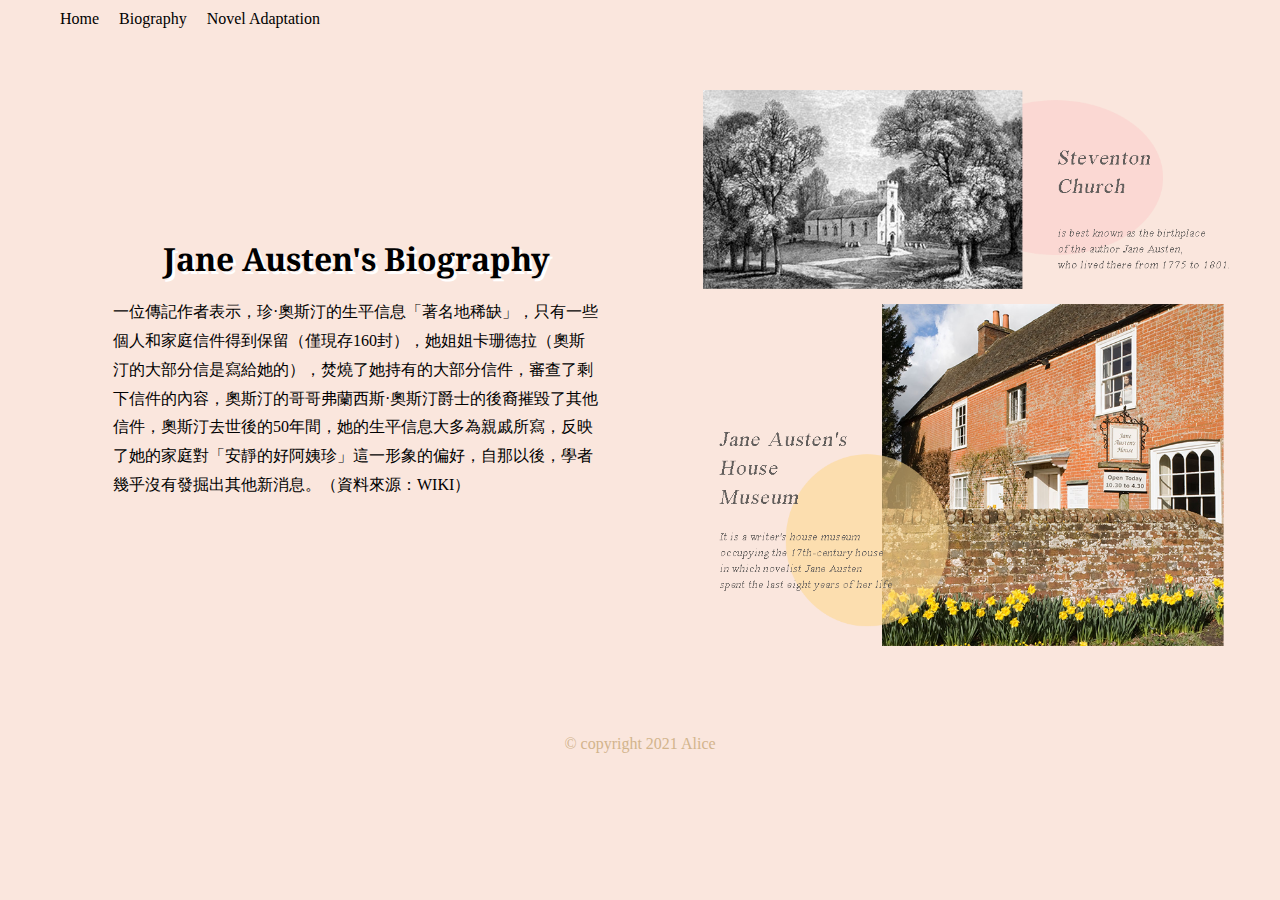
==== biography.html @ 8a64fdbc "Emma page" ====
<!DOCTYPE html>
<html lang="en">

<head>
    <meta charset="UTF-8">
    <meta http-equiv="X-UA-Compatible" content="IE=edge">
    <meta name="viewport" content="width=device-width, initial-scale=1.0">
    <title>Know About Jane Austen</title>
    <link rel="shortcut icon" href="images/favicon.ico" type="images/x-icon">
    <link href="https://fonts.googleapis.com/css2?family=Noto+Serif:ital,wght@1,700&display=swap" rel="stylesheet">
    <link rel="stylesheet" href="css/style.css">
</head>

<body>
    <input type="checkbox" name="" id="menu_control">
    <div class="header">
        <h1 class="logo">
            <a href="#">
                <img src="images/favicon.ico" alt="我的網站">
            </a>
        </h1>

        <label for="menu_control" class="menu_btn">
            <span>選單</span>
        </label>

        <nav>
            <ul class="navlist">
                <li class="navlist-item"><a href="index.html">Home</a></li>
                <li class="navlist-item"><a href="biography.html">Biography</a></li>
                <li class="navlist-item" id="navlist-item"><a href="#">Novel Adaptation</a>
                    <ul class="navlist-item-novel">
                        <a href="emma.html" class="navlist-novel">Emma</a>
                        <a href="#" class="navlist-novel">Pride and Prejudice</a>
                        <a href="#" class="navlist-novel">Sense and Sensibility</a>
                    </ul>
                </li>
            </ul>
        </nav>
    </div>

    <div class="container">
        <div class="guide">
            <h1>Jane Austen's Biography</h1>
            <p>一位傳記作者表示，珍·奧斯汀的生平信息「著名地稀缺」，只有一些個人和家庭信件得到保留（僅現存160封），她姐姐卡珊德拉（奧斯汀的大部分信是寫給她的），焚燒了她持有的大部分信件，審查了剩下信件的內容，奧斯汀的哥哥弗蘭西斯·奧斯汀爵士的後裔摧毀了其他信件，奧斯汀去世後的50年間，她的生平信息大多為親戚所寫，反映了她的家庭對「安靜的好阿姨珍」這一形象的偏好，自那以後，學者幾乎沒有發掘出其他新消息。（資料來源：WIKI）</p>
        </div>
        <div class="bioImg">
            <img src="images/bio.png" alt="Jane Austen">
        </div>
    </div>






    <footer>
        <p>&copy; copyright 2021 Alice</p>
    </footer>

    <script src="https://ajax.googleapis.com/ajax/libs/jquery/3.5.1/jquery.min.js"></script>
    <script>
        $(document).ready(function() {

            $('#navlist-item').click(function() {
                $('.navlist-item-novel').toggle();
            })

        })
    </script>



</body>

</html>
---- css/style.css ----
* {
    margin: 0;
    padding: 0;
    list-style: none;
}

body {
    background-color: #fae6dd;
    position: relative;
    height: 100%;
}

.header {
    background-color: #fae6dd;
}

.header nav {
    width: 100%;
    height: 100vh;
    background-color: #fae6dd;
    position: absolute;
    top: 60px;
    left: -100%;
    font-family: 'Times New Roman', Times, serif;
    transition: .5s;
}

.header nav .navlist {
    background-color: #fae6dd;
}

.header img {
    width: 40px;
    height: 40px;
    padding: 10px;
}

#menu_control:checked~.header nav {
    left: 0;
}

.header .navlist a {
    display: block;
    text-decoration: none;
    padding: 20px 20px;
    color: black;
    border-bottom: 3px double gray;
}

.navlist-item-novel a::before {
    content: '/ ';
}

#menu_control {
    position: absolute;
    z-index: -2;
    display: none;
}

.navlist-item-novel {
    display: none;
}

.header {
    height: 50px;
}

.header .menu_btn {
    width: 60px;
    height: 60px;
    display: block;
    background-color: transparent;
    position: absolute;
    top: 0;
    right: 2px;
}

.header .menu_btn span {
    opacity: 0;
    width: 1px;
    height: 1px;
    display: block;
    overflow: hidden;
}

.header .menu_btn::before {
    content: '';
    position: absolute;
    margin: auto;
    width: 40px;
    height: 3px;
    background-color: gray;
    left: 10px;
    top: 0;
    bottom: 0;
    box-shadow: 0px 15px 0px gray, 0px -15px 0px gray;
}

.container {
    /* 不小心加入下面這行會壞掉！ */
    /* position: absolute; */
    top: 60px;
}

.container img {
    width: 100%;
}

.container {
    display: flex;
    flex-direction: column-reverse;
    align-items: center;
    margin: auto;
    margin: 10px;
}

.emmaContainer {
    top: 60px;
    display: flex;
    flex-direction: column;
    align-items: center;
    margin: auto;
}

.emmaContainer img {
    width: 100%;
}

.emmaContainer {
    width: 100%;
    display: flex;
    flex-direction: column;
    align-items: center;
    margin: auto;
    margin: 10px 0px;
}

.guide {
    text-align: center;
    width: 100%;
}

.emmaGuide {
    text-align: center;
    width: 70%;
}

h1 {
    padding: 10px;
    font-family: 'Noto Serif', serif;
    color: black;
    text-shadow: 3px 3px 0px white;
    line-height: 120%;
    transition: ease-in 0.5s;
}

h3 {
    padding: 5px;
    font-family: 'Noto Serif', serif;
    margin: 4px;
    line-height: 140%;
    transition: ease-in 0.5s;
}

p {
    /* border: 5px black solid; */
    text-align: left;
    padding: 10px 40px;
    font-family: 'Times New Roman', Times, serif;
    line-height: 180%;
}

.emmaGuide p {
    text-align: left;
    padding: 0px 0px;
    font-family: 'Times New Roman', Times, serif;
    line-height: 180%;
}

.img {
    padding: 5px;
    margin: auto;
}

.bioImg {
    padding: 30px 0px;
    margin: auto;
}

.emmaImg {
    padding: 30px 0px;
    margin: auto;
    display: none;
}

.emmaImg2 {
    display: block;
    padding: 30px 0px;
    margin: auto;
}

.cast {
    width: 100%;
    margin: 50px 0px;
    padding: 30px 0px;
    box-sizing: border-box;
    background-image: url(../images/BroughtonCastle.png);
    background-repeat: no-repeat;
    background-size: cover;
    background-position: bottom;
}

.cast .wrap {
    width: 80%;
    margin: auto;
}

.cast .wrap .actor {
    width: 90%;
    display: flex;
    flex-direction: column;
    justify-content: center;
    align-items: center;
    margin: auto;
    padding: 20px 10px;
    margin: 40px 13px;
    background-color: rgba(0, 0, 0, 0.5);
    position: relative;
    border: 4px double #fae6dd;
    box-shadow: 2px 2px 5px black;
    box-sizing: border-box;
    transition: .7s;
}

.cast .wrap .actor:hover {
    transform: scale(1.1);
    box-shadow: 3px 3px 10px #fae6dd;
}

.actor img {
    width: 90%;
    border-radius: 50%;
}

.actor p {
    color: seashell;
    text-align: center;
    padding: 20px 20px;
    font-family: 'Times New Roman', Times, serif;
    line-height: 180%;
    /* border: 3px solid red; */
}

.filmPlace {
    width: 100%;
    height: 600px;
    margin: 40px 0px;
}

.filmPlace .wrap {
    width: 90%;
    height: 100%;
    margin: auto;
    background: url('../images/SudeleyCastle1.jpg');
    background-size: cover;
    background-repeat: no-repeat;
    background-position: center center;
    /* border: 3px solid green; */
}

.filmPlace .wrap .item {
    width: 85%;
    height: 100%;
    margin: auto;
    /* border: 3px solid red; */
    position: relative;
}

.filmPlace .wrap .item .text {
    height: 70%;
    /* border: 3px solid yellow; */
    position: absolute;
    bottom: 30px;
    background-color: rgba(0, 0, 0, 0.5);
    border-radius: 50%;
    padding: 20px 0px;
}

.filmPlace .wrap .item .text h3,
.filmPlace .wrap .item .text h2,
.filmPlace .wrap .item .text p {
    text-align: center;
    color: seashell;
    font-family: 'Times New Roman', Times, serif;
}

.filmPlace .wrap .item .text h3 {
    margin-top: 20px;
    margin-bottom: -20px;
}

.filmPlace .wrap .item .text h2 {
    line-height: 180%;
    margin: 10px;
}

.filmPlace-2 {
    width: 100%;
    height: 600px;
    margin: 40px 0px;
}

.filmPlace-2 .wrap {
    width: 90%;
    height: 100%;
    margin: auto;
    background: url('../images/StanwayHouse.jpg');
    background-size: cover;
    background-repeat: no-repeat;
    background-position: center center;
    /* border: 3px solid green; */
}

.filmPlace-2 .wrap .item {
    width: 85%;
    height: 100%;
    margin: auto;
    /* border: 3px solid red; */
    position: relative;
}

.filmPlace-2 .wrap .item .text {
    height: 70%;
    /* border: 3px solid yellow; */
    position: absolute;
    bottom: 30px;
    background-color: rgba(0, 0, 0, 0.5);
    border-radius: 50%;
    padding: 20px 0px;
}

.filmPlace-2 .wrap .item .text h3,
.filmPlace-2 .wrap .item .text h2,
.filmPlace-2 .wrap .item .text p {
    text-align: center;
    color: seashell;
    font-family: 'Times New Roman', Times, serif;
}

.filmPlace-2 .wrap .item .text h3 {
    margin-top: 20px;
    margin-bottom: -20px;
}

.filmPlace-2 .wrap .item .text h2 {
    line-height: 180%;
    margin: 10px;
}

footer {
    font-family: 'Times New Roman', Times, serif;
    padding: 30px 0px;
    color: tan;
}

footer p {
    text-align: center;
}


/* 平板與電腦的尺寸 */

@media screen and (min-width: 768px) {
    .logo {
        display: none;
    }
    .header .menu_btn {
        display: none;
    }
    .header {
        display: flex;
    }
    .header nav {
        position: relative;
        display: flex;
        width: auto;
        height: auto;
        top: 0;
        left: 50px;
    }
    .header .navlist a {
        padding: 10px 10px;
    }
    .header nav .navlist {
        display: flex;
    }
    .header .navlist a {
        border-bottom: none;
        background-color: transparent;
    }
    .navlist-item-novel {
        display: none;
    }
    .navlist-item:hover .navlist-item-novel {
        display: block;
        background-color: rgba(255, 255, 255, 0.3)
    }
    .navlist-item-novel a::before {
        content: '';
    }
    .container {
        flex-direction: row;
    }
    .emmaContainer {
        flex-direction: row;
    }
    .guide {
        padding: 0px 5%;
    }
    .emmaGuide {
        padding: 0px 5%;
    }
    .img {
        width: 100%;
    }
    .bioImg {
        padding: 30px 0;
        width: 100%;
    }
    .emmaImg {
        display: block;
        padding: 30px 0;
        width: 100%;
    }
    .emmaImg2 {
        display: none;
    }
    .cast .wrap {
        display: flex;
        width: 80%;
        height: 100%;
        /* border: 3px solid green; */
        padding: 50px;
    }
    .cast .wrap .actor {
        width: 20%;
        margin: auto;
    }
}
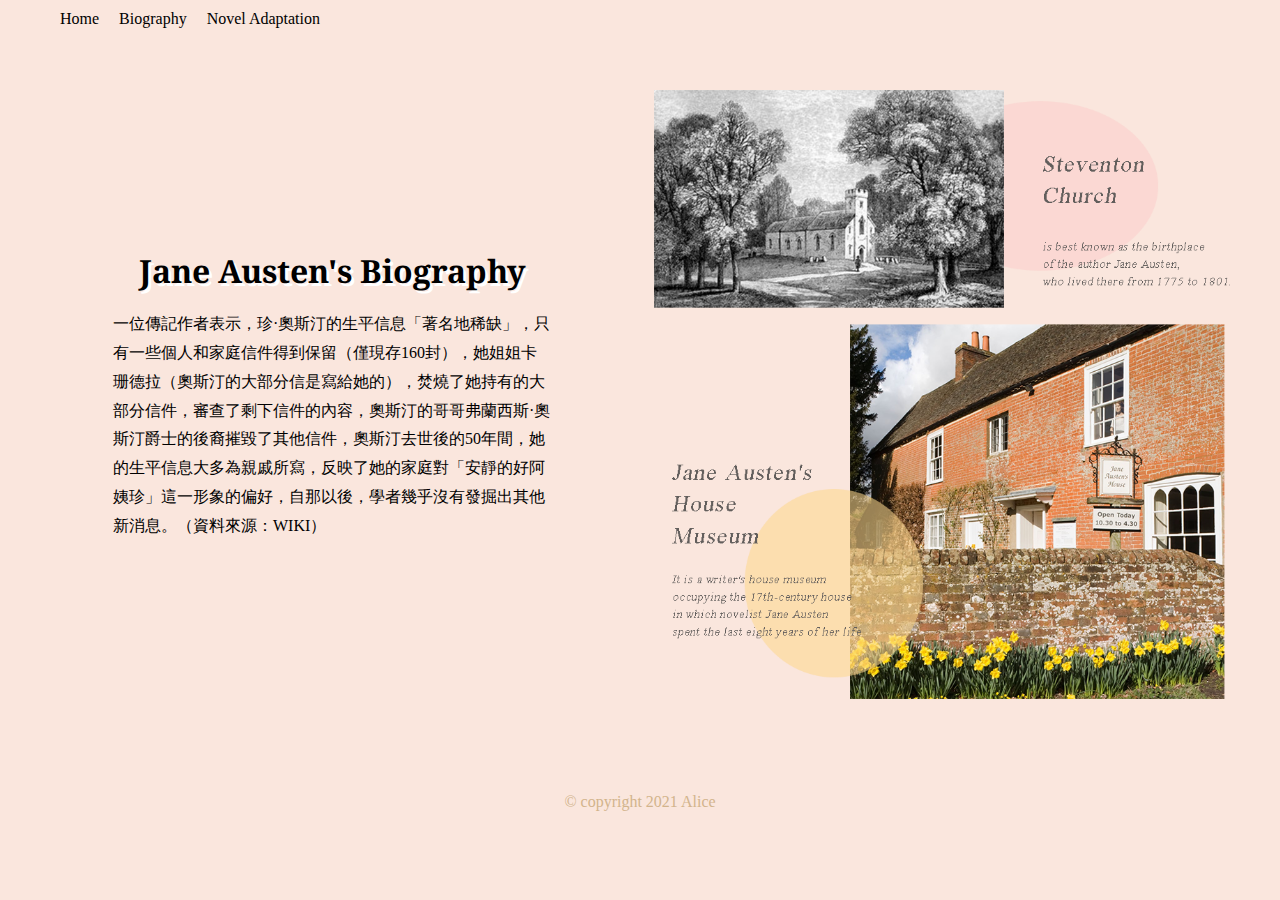
==== commit 859ed546: "Scss" ====
--- a/biography.html
+++ b/biography.html
@@ -15,7 +15,7 @@
     <input type="checkbox" name="" id="menu_control">
     <div class="header">
         <h1 class="logo">
-            <a href="#">
+            <a href="index.html">
                 <img src="images/favicon.ico" alt="我的網站">
             </a>
         </h1>
@@ -31,8 +31,8 @@
                 <li class="navlist-item" id="navlist-item"><a href="#">Novel Adaptation</a>
                     <ul class="navlist-item-novel">
                         <a href="emma.html" class="navlist-novel">Emma</a>
-                        <a href="#" class="navlist-novel">Pride and Prejudice</a>
-                        <a href="#" class="navlist-novel">Sense and Sensibility</a>
+                        <a href="pride&prejudice.html" class="navlist-novel">Pride and Prejudice</a>
+                        <a href="sense&sensibility.html" class="navlist-novel">Sense and Sensibility</a>
                     </ul>
                 </li>
             </ul>
--- a/css/style.css
+++ b/css/style.css
@@ -1,449 +1,1522 @@
+@charset "UTF-8";
 * {
-    margin: 0;
-    padding: 0;
-    list-style: none;
+  margin: 0;
+  padding: 0;
+  list-style: none;
+}
+
+.header {
+  background-color: #fae6dd;
+  height: 50px;
+}
+
+.header img {
+  width: 40px;
+  height: 40px;
+  padding: 10px;
+}
+
+.header .menu_btn {
+  width: 60px;
+  height: 60px;
+  display: block;
+  background-color: transparent;
+  position: absolute;
+  top: 0;
+  right: 2px;
+}
+
+.header .menu_btn::before {
+  content: '';
+  position: absolute;
+  margin: auto;
+  width: 40px;
+  height: 3px;
+  background-color: gray;
+  left: 10px;
+  top: 0;
+  bottom: 0;
+  -webkit-box-shadow: 0px 15px 0px gray, 0px -15px 0px gray;
+          box-shadow: 0px 15px 0px gray, 0px -15px 0px gray;
+}
+
+.header .menu_btn span {
+  opacity: 0;
+  width: 1px;
+  height: 1px;
+  display: block;
+  overflow: hidden;
+}
+
+.header nav {
+  width: 100%;
+  height: 100vh;
+  background-color: #fae6dd;
+  position: absolute;
+  top: 60px;
+  left: -100%;
+  font-family: "Times New Roman", Times, serif;
+  -webkit-transition: .5s;
+  transition: .5s;
+}
+
+.header nav .navlist {
+  background-color: #fae6dd;
+}
+
+.header nav .navlist a {
+  display: block;
+  text-decoration: none;
+  padding: 20px 20px;
+  color: black;
+  border-bottom: 3px double gray;
+}
+
+.header nav .navlist .navlist-item-novel {
+  display: none;
+}
+
+.header nav .navlist .navlist-item-novel a::before {
+  content: '/ ';
+}
+
+#menu_control {
+  position: absolute;
+  z-index: -2;
+  display: none;
+}
+
+#menu_control:checked ~ .header nav {
+  left: 0;
+}
+
+/* 平板與電腦的尺寸 */
+@media screen and (min-width: 768px) {
+  .header {
+    display: -webkit-box;
+    display: -ms-flexbox;
+    display: flex;
+  }
+  .header .logo {
+    display: none;
+  }
+  .header nav {
+    position: relative;
+    display: -webkit-box;
+    display: -ms-flexbox;
+    display: flex;
+    width: auto;
+    height: auto;
+    top: 0;
+    left: 50px;
+  }
+  .header nav .navlist {
+    display: -webkit-box;
+    display: -ms-flexbox;
+    display: flex;
+  }
+  .header nav .navlist .navlist-item:hover .navlist-item-novel {
+    display: block;
+    background-color: rgba(255, 255, 255, 0.8);
+  }
+  .header nav .navlist a {
+    padding: 10px 10px;
+    border-bottom: none;
+    background-color: transparent;
+  }
+  .header nav .navlist .navlist-item-novel {
+    display: none;
+  }
+  .header nav .navlist .navlist-item-novel a::before {
+    content: '';
+  }
+  .header .menu_btn {
+    display: none;
+  }
 }
 
 body {
-    background-color: #fae6dd;
-    position: relative;
+  background-color: #fae6dd;
+  position: relative;
+  height: 100%;
+}
+
+body .container {
+  -webkit-box-orient: vertical;
+  -webkit-box-direction: reverse;
+      -ms-flex-direction: column-reverse;
+          flex-direction: column-reverse;
+  margin: 10px;
+  display: -webkit-box;
+  display: -ms-flexbox;
+  display: flex;
+  -webkit-box-align: center;
+      -ms-flex-align: center;
+          align-items: center;
+  top: 60px;
+}
+
+body .container .img {
+  padding: 5px;
+  margin: auto;
+  display: -webkit-box;
+  display: -ms-flexbox;
+  display: flex;
+  -webkit-box-pack: center;
+      -ms-flex-pack: center;
+          justify-content: center;
+}
+
+body .container .img img {
+  width: 90%;
+}
+
+body .container .bioImg {
+  padding: 30px 0px;
+  margin: auto;
+}
+
+body .container .bioImg img {
+  width: 100%;
+}
+
+body .container .guide {
+  text-align: center;
+  width: 70%;
+}
+
+body .container .guide h1 {
+  font-family: "Noto Serif", serif;
+  color: black;
+  text-shadow: 3px 3px 0px white;
+  line-height: 120%;
+  -webkit-transition: ease-in 0.5s;
+  transition: ease-in 0.5s;
+  padding: 10px;
+}
+
+body .container .guide h3 {
+  font-family: "Noto Serif", serif;
+  padding: 5px 0px;
+  margin: 4px;
+  line-height: 140%;
+  -webkit-transition: ease-in 0.5s;
+  transition: ease-in 0.5s;
+}
+
+body .container .guide p {
+  font-family: "Times New Roman", Times, serif;
+  text-align: left;
+  line-height: 180%;
+}
+
+body .container .guide p {
+  padding: 10px 5px;
+}
+
+body .emmaContainer {
+  display: -webkit-box;
+  display: -ms-flexbox;
+  display: flex;
+  -webkit-box-align: center;
+      -ms-flex-align: center;
+          align-items: center;
+  top: 60px;
+  margin: auto;
+  width: 100%;
+  margin: 10px 0px;
+  -webkit-box-orient: vertical;
+  -webkit-box-direction: normal;
+      -ms-flex-direction: column;
+          flex-direction: column;
+}
+
+body .emmaContainer .emmaImg {
+  padding: 30px 0px;
+  margin: auto;
+  display: none;
+}
+
+body .emmaContainer .emmaImg img {
+  width: 100%;
+}
+
+body .emmaContainer .emmaImg2 {
+  display: block;
+  padding: 30px 0px;
+  margin: auto;
+}
+
+body .emmaContainer .emmaImg2 img {
+  width: 100%;
+}
+
+body .emmaContainer .guide {
+  text-align: center;
+  width: 70%;
+}
+
+body .emmaContainer .guide h1 {
+  font-family: "Noto Serif", serif;
+  color: black;
+  text-shadow: 3px 3px 0px white;
+  line-height: 120%;
+  -webkit-transition: ease-in 0.5s;
+  transition: ease-in 0.5s;
+  padding: 10px;
+}
+
+body .emmaContainer .guide h3 {
+  font-family: "Noto Serif", serif;
+  padding: 5px 0px;
+  margin: 4px;
+  line-height: 140%;
+  -webkit-transition: ease-in 0.5s;
+  transition: ease-in 0.5s;
+}
+
+body .emmaContainer .guide p {
+  font-family: "Times New Roman", Times, serif;
+  text-align: left;
+  line-height: 180%;
+}
+
+body .cast {
+  width: 100%;
+  margin: 50px 0px;
+  padding: 30px 0px;
+  -webkit-box-sizing: border-box;
+          box-sizing: border-box;
+  background-repeat: no-repeat;
+  background-size: cover;
+  background-position: bottom;
+  background-image: url(../images/BroughtonCastle.png);
+}
+
+body .cast h3 {
+  text-align: center;
+  margin: 0;
+  padding: 0;
+  font-family: "Noto Serif", serif;
+}
+
+body .cast .wrap {
+  width: 80%;
+  margin: auto;
+}
+
+body .cast .wrap .actor {
+  width: 90%;
+  display: -webkit-box;
+  display: -ms-flexbox;
+  display: flex;
+  -webkit-box-orient: vertical;
+  -webkit-box-direction: normal;
+      -ms-flex-direction: column;
+          flex-direction: column;
+  -webkit-box-pack: center;
+      -ms-flex-pack: center;
+          justify-content: center;
+  -webkit-box-align: center;
+      -ms-flex-align: center;
+          align-items: center;
+  margin: auto;
+  padding: 20px 10px;
+  margin: 40px 13px;
+  background-color: rgba(0, 0, 0, 0.5);
+  position: relative;
+  border: 4px double #fae6dd;
+  -webkit-box-shadow: 2px 2px 5px black;
+          box-shadow: 2px 2px 5px black;
+  -webkit-box-sizing: border-box;
+          box-sizing: border-box;
+  -webkit-transition: .7s;
+  transition: .7s;
+}
+
+body .cast .wrap .actor img {
+  width: 90%;
+  border-radius: 50%;
+}
+
+body .cast .wrap .actor p {
+  color: seashell;
+  text-align: center;
+  padding: 20px 20px;
+  font-family: "Times New Roman", Times, serif;
+  line-height: 180%;
+}
+
+body .cast .wrap .actor:hover {
+  -webkit-transform: scale(1.1);
+          transform: scale(1.1);
+  -webkit-box-shadow: 3px 3px 10px #fae6dd;
+          box-shadow: 3px 3px 10px #fae6dd;
+}
+
+body .filmPlace {
+  width: 100%;
+  height: 700px;
+  margin: 40px 0px;
+}
+
+body .filmPlace .wrap {
+  width: 90%;
+  height: 100%;
+  margin: auto;
+  background-size: cover !important;
+  background-repeat: no-repeat !important;
+}
+
+body .filmPlace .wrap .item {
+  width: 85%;
+  height: 100%;
+  margin: auto;
+  position: relative;
+}
+
+body .filmPlace .wrap .text {
+  width: 100%;
+  height: 30%;
+  position: absolute;
+  bottom: 60px;
+  background-color: rgba(0, 0, 0, 0.6);
+  border-radius: 50%;
+  padding: 20px 0px;
+  display: -webkit-box;
+  display: -ms-flexbox;
+  display: flex;
+  -webkit-box-orient: vertical;
+  -webkit-box-direction: normal;
+      -ms-flex-direction: column;
+          flex-direction: column;
+  -webkit-box-pack: center;
+      -ms-flex-pack: center;
+          justify-content: center;
+  -webkit-transition: all .7s ease-in;
+  transition: all .7s ease-in;
+}
+
+body .filmPlace .wrap .text h3 {
+  text-align: center;
+  color: seashell;
+  font-family: "Times New Roman", Times, serif;
+  margin-top: 15px;
+  margin-bottom: -15px;
+  font-size: 1rem;
+}
+
+body .filmPlace .wrap .text h2 {
+  text-align: center;
+  color: seashell;
+  font-family: "Times New Roman", Times, serif;
+  line-height: 180%;
+  margin-top: 10px;
+  margin-bottom: 0px;
+}
+
+body .filmPlace .wrap .text p {
+  text-align: center;
+  color: seashell;
+  font-family: "Times New Roman", Times, serif;
+  display: none;
+  line-height: 180%;
+  padding: 10px 40px;
+}
+
+body .filmPlace .wrap .text:hover {
+  height: 70%;
+  border-radius: 0%;
+  border: 4px double #fae6dd;
+  color: white;
+}
+
+body .filmPlace .wrap .text:hover p {
+  display: block;
+}
+
+body .filmPlace .wrap {
+  background-position: center center !important;
+  background: url("../images/SudeleyCastle1.jpg");
+}
+
+body .filmPlace-2 {
+  width: 100%;
+  height: 700px;
+  margin: 40px 0px;
+}
+
+body .filmPlace-2 .wrap {
+  width: 90%;
+  height: 100%;
+  margin: auto;
+  background-size: cover !important;
+  background-repeat: no-repeat !important;
+}
+
+body .filmPlace-2 .wrap .item {
+  width: 85%;
+  height: 100%;
+  margin: auto;
+  position: relative;
+}
+
+body .filmPlace-2 .wrap .text {
+  width: 100%;
+  height: 30%;
+  position: absolute;
+  bottom: 60px;
+  background-color: rgba(0, 0, 0, 0.6);
+  border-radius: 50%;
+  padding: 20px 0px;
+  display: -webkit-box;
+  display: -ms-flexbox;
+  display: flex;
+  -webkit-box-orient: vertical;
+  -webkit-box-direction: normal;
+      -ms-flex-direction: column;
+          flex-direction: column;
+  -webkit-box-pack: center;
+      -ms-flex-pack: center;
+          justify-content: center;
+  -webkit-transition: all .7s ease-in;
+  transition: all .7s ease-in;
+}
+
+body .filmPlace-2 .wrap .text h3 {
+  text-align: center;
+  color: seashell;
+  font-family: "Times New Roman", Times, serif;
+  margin-top: 15px;
+  margin-bottom: -15px;
+  font-size: 1rem;
+}
+
+body .filmPlace-2 .wrap .text h2 {
+  text-align: center;
+  color: seashell;
+  font-family: "Times New Roman", Times, serif;
+  line-height: 180%;
+  margin-top: 10px;
+  margin-bottom: 0px;
+}
+
+body .filmPlace-2 .wrap .text p {
+  text-align: center;
+  color: seashell;
+  font-family: "Times New Roman", Times, serif;
+  display: none;
+  line-height: 180%;
+  padding: 10px 40px;
+}
+
+body .filmPlace-2 .wrap .text:hover {
+  height: 70%;
+  border-radius: 0%;
+  border: 4px double #fae6dd;
+  color: white;
+}
+
+body .filmPlace-2 .wrap .text:hover p {
+  display: block;
+}
+
+body .filmPlace-2 .wrap {
+  background-position: center center !important;
+  background: url("../images/StanwayHouse 2.jpg");
+}
+
+body .prideContainer {
+  display: -webkit-box;
+  display: -ms-flexbox;
+  display: flex;
+  -webkit-box-align: center;
+      -ms-flex-align: center;
+          align-items: center;
+  top: 60px;
+  margin: auto;
+  width: 100%;
+  margin: 10px 0px;
+  -webkit-box-orient: vertical;
+  -webkit-box-direction: reverse;
+      -ms-flex-direction: column-reverse;
+          flex-direction: column-reverse;
+}
+
+body .prideContainer .guide {
+  text-align: center;
+  width: 70%;
+}
+
+body .prideContainer .guide h1 {
+  font-family: "Noto Serif", serif;
+  color: black;
+  text-shadow: 3px 3px 0px white;
+  line-height: 120%;
+  -webkit-transition: ease-in 0.5s;
+  transition: ease-in 0.5s;
+  padding: 10px;
+}
+
+body .prideContainer .guide h3 {
+  font-family: "Noto Serif", serif;
+  padding: 5px 0px;
+  margin: 4px;
+  line-height: 140%;
+  -webkit-transition: ease-in 0.5s;
+  transition: ease-in 0.5s;
+}
+
+body .prideContainer .guide p {
+  font-family: "Times New Roman", Times, serif;
+  text-align: left;
+  line-height: 180%;
+}
+
+body .prideContainer .prideImg {
+  display: block;
+  padding-top: 30px;
+  padding-bottom: 0;
+  margin: auto;
+}
+
+body .prideContainer .prideImg img {
+  width: 100%;
+}
+
+body .pridecast {
+  width: 100%;
+  margin: 50px 0px;
+  padding: 30px 0px;
+  -webkit-box-sizing: border-box;
+          box-sizing: border-box;
+  background-repeat: no-repeat;
+  background-size: cover;
+  background-position: bottom;
+  background-image: url(../images/Chatsworth.jpg);
+  background-blend-mode: multiply;
+  background-color: rgba(0, 0, 0, 0.5);
+  background-position: center center;
+}
+
+body .pridecast h3 {
+  text-align: center;
+  margin: 0;
+  padding: 0;
+  font-family: "Noto Serif", serif;
+}
+
+body .pridecast .wrap {
+  width: 80%;
+  margin: auto;
+}
+
+body .pridecast .wrap .actor {
+  width: 90%;
+  display: -webkit-box;
+  display: -ms-flexbox;
+  display: flex;
+  -webkit-box-orient: vertical;
+  -webkit-box-direction: normal;
+      -ms-flex-direction: column;
+          flex-direction: column;
+  -webkit-box-pack: center;
+      -ms-flex-pack: center;
+          justify-content: center;
+  -webkit-box-align: center;
+      -ms-flex-align: center;
+          align-items: center;
+  margin: auto;
+  padding: 20px 10px;
+  margin: 40px 13px;
+  background-color: rgba(0, 0, 0, 0.5);
+  position: relative;
+  border: 4px double #fae6dd;
+  -webkit-box-shadow: 2px 2px 5px black;
+          box-shadow: 2px 2px 5px black;
+  -webkit-box-sizing: border-box;
+          box-sizing: border-box;
+  -webkit-transition: .7s;
+  transition: .7s;
+}
+
+body .pridecast .wrap .actor img {
+  width: 90%;
+  border-radius: 50%;
+}
+
+body .pridecast .wrap .actor p {
+  color: seashell;
+  text-align: center;
+  padding: 20px 20px;
+  font-family: "Times New Roman", Times, serif;
+  line-height: 180%;
+}
+
+body .pridecast .wrap .actor:hover {
+  -webkit-transform: scale(1.1);
+          transform: scale(1.1);
+  -webkit-box-shadow: 3px 3px 10px #fae6dd;
+          box-shadow: 3px 3px 10px #fae6dd;
+}
+
+body .pridecast h3 {
+  color: white;
+}
+
+body .prideFilmPlace {
+  width: 100%;
+  height: 700px;
+  margin: 40px 0px;
+}
+
+body .prideFilmPlace .wrap {
+  width: 90%;
+  height: 100%;
+  margin: auto;
+  background-size: cover !important;
+  background-repeat: no-repeat !important;
+}
+
+body .prideFilmPlace .wrap .item {
+  width: 85%;
+  height: 100%;
+  margin: auto;
+  position: relative;
+}
+
+body .prideFilmPlace .wrap .text {
+  width: 100%;
+  height: 30%;
+  position: absolute;
+  bottom: 60px;
+  background-color: rgba(0, 0, 0, 0.6);
+  border-radius: 50%;
+  padding: 20px 0px;
+  display: -webkit-box;
+  display: -ms-flexbox;
+  display: flex;
+  -webkit-box-orient: vertical;
+  -webkit-box-direction: normal;
+      -ms-flex-direction: column;
+          flex-direction: column;
+  -webkit-box-pack: center;
+      -ms-flex-pack: center;
+          justify-content: center;
+  -webkit-transition: all .7s ease-in;
+  transition: all .7s ease-in;
+}
+
+body .prideFilmPlace .wrap .text h3 {
+  text-align: center;
+  color: seashell;
+  font-family: "Times New Roman", Times, serif;
+  margin-top: 15px;
+  margin-bottom: -15px;
+  font-size: 1rem;
+}
+
+body .prideFilmPlace .wrap .text h2 {
+  text-align: center;
+  color: seashell;
+  font-family: "Times New Roman", Times, serif;
+  line-height: 180%;
+  margin-top: 10px;
+  margin-bottom: 0px;
+}
+
+body .prideFilmPlace .wrap .text p {
+  text-align: center;
+  color: seashell;
+  font-family: "Times New Roman", Times, serif;
+  display: none;
+  line-height: 180%;
+  padding: 10px 40px;
+}
+
+body .prideFilmPlace .wrap .text:hover {
+  height: 70%;
+  border-radius: 0%;
+  border: 4px double #fae6dd;
+  color: white;
+}
+
+body .prideFilmPlace .wrap .text:hover p {
+  display: block;
+}
+
+body .prideFilmPlace .wrap {
+  background-position: center center !important;
+  background: url("../images/chatsworthHouse.jpg");
+}
+
+body .prideFilmPlace-2 {
+  width: 100%;
+  height: 700px;
+  margin: 40px 0px;
+}
+
+body .prideFilmPlace-2 .wrap {
+  width: 90%;
+  height: 100%;
+  margin: auto;
+  background-size: cover !important;
+  background-repeat: no-repeat !important;
+}
+
+body .prideFilmPlace-2 .wrap .item {
+  width: 85%;
+  height: 100%;
+  margin: auto;
+  position: relative;
+}
+
+body .prideFilmPlace-2 .wrap .text {
+  width: 100%;
+  height: 30%;
+  position: absolute;
+  bottom: 60px;
+  background-color: rgba(0, 0, 0, 0.6);
+  border-radius: 50%;
+  padding: 20px 0px;
+  display: -webkit-box;
+  display: -ms-flexbox;
+  display: flex;
+  -webkit-box-orient: vertical;
+  -webkit-box-direction: normal;
+      -ms-flex-direction: column;
+          flex-direction: column;
+  -webkit-box-pack: center;
+      -ms-flex-pack: center;
+          justify-content: center;
+  -webkit-transition: all .7s ease-in;
+  transition: all .7s ease-in;
+}
+
+body .prideFilmPlace-2 .wrap .text h3 {
+  text-align: center;
+  color: seashell;
+  font-family: "Times New Roman", Times, serif;
+  margin-top: 15px;
+  margin-bottom: -15px;
+  font-size: 1rem;
+}
+
+body .prideFilmPlace-2 .wrap .text h2 {
+  text-align: center;
+  color: seashell;
+  font-family: "Times New Roman", Times, serif;
+  line-height: 180%;
+  margin-top: 10px;
+  margin-bottom: 0px;
+}
+
+body .prideFilmPlace-2 .wrap .text p {
+  text-align: center;
+  color: seashell;
+  font-family: "Times New Roman", Times, serif;
+  display: none;
+  line-height: 180%;
+  padding: 10px 40px;
+}
+
+body .prideFilmPlace-2 .wrap .text:hover {
+  height: 70%;
+  border-radius: 0%;
+  border: 4px double #fae6dd;
+  color: white;
+}
+
+body .prideFilmPlace-2 .wrap .text:hover p {
+  display: block;
+}
+
+body .prideFilmPlace-2 .wrap {
+  background-position: center center !important;
+  background: url("../images/stangeEdge.jpg");
+}
+
+body .prideFilmPlace-3 {
+  width: 100%;
+  height: 700px;
+  margin: 40px 0px;
+}
+
+body .prideFilmPlace-3 .wrap {
+  width: 90%;
+  height: 100%;
+  margin: auto;
+  background-size: cover !important;
+  background-repeat: no-repeat !important;
+}
+
+body .prideFilmPlace-3 .wrap .item {
+  width: 85%;
+  height: 100%;
+  margin: auto;
+  position: relative;
+}
+
+body .prideFilmPlace-3 .wrap .text {
+  width: 100%;
+  height: 30%;
+  position: absolute;
+  bottom: 60px;
+  background-color: rgba(0, 0, 0, 0.6);
+  border-radius: 50%;
+  padding: 20px 0px;
+  display: -webkit-box;
+  display: -ms-flexbox;
+  display: flex;
+  -webkit-box-orient: vertical;
+  -webkit-box-direction: normal;
+      -ms-flex-direction: column;
+          flex-direction: column;
+  -webkit-box-pack: center;
+      -ms-flex-pack: center;
+          justify-content: center;
+  -webkit-transition: all .7s ease-in;
+  transition: all .7s ease-in;
+}
+
+body .prideFilmPlace-3 .wrap .text h3 {
+  text-align: center;
+  color: seashell;
+  font-family: "Times New Roman", Times, serif;
+  margin-top: 15px;
+  margin-bottom: -15px;
+  font-size: 1rem;
+}
+
+body .prideFilmPlace-3 .wrap .text h2 {
+  text-align: center;
+  color: seashell;
+  font-family: "Times New Roman", Times, serif;
+  line-height: 180%;
+  margin-top: 10px;
+  margin-bottom: 0px;
+}
+
+body .prideFilmPlace-3 .wrap .text p {
+  text-align: center;
+  color: seashell;
+  font-family: "Times New Roman", Times, serif;
+  display: none;
+  line-height: 180%;
+  padding: 10px 40px;
+}
+
+body .prideFilmPlace-3 .wrap .text:hover {
+  height: 70%;
+  border-radius: 0%;
+  border: 4px double #fae6dd;
+  color: white;
+}
+
+body .prideFilmPlace-3 .wrap .text:hover p {
+  display: block;
+}
+
+body .prideFilmPlace-3 .wrap {
+  background-position: center center !important;
+  background: url("../images/Forest.jpg");
+}
+
+body .prideFilmPlace-3 .wrap img {
+  display: none;
+}
+
+body .senseContainer {
+  display: -webkit-box;
+  display: -ms-flexbox;
+  display: flex;
+  -webkit-box-align: center;
+      -ms-flex-align: center;
+          align-items: center;
+  top: 60px;
+  margin: auto;
+  width: 100%;
+  margin: 10px 0px;
+  -webkit-box-orient: vertical;
+  -webkit-box-direction: normal;
+      -ms-flex-direction: column;
+          flex-direction: column;
+}
+
+body .senseContainer .senseImg {
+  padding: 30px 0px;
+  margin: auto;
+}
+
+body .senseContainer .senseImg img {
+  width: 100%;
+}
+
+body .senseContainer .guide {
+  text-align: center;
+  width: 70%;
+}
+
+body .senseContainer .guide h1 {
+  font-family: "Noto Serif", serif;
+  color: black;
+  text-shadow: 3px 3px 0px white;
+  line-height: 120%;
+  -webkit-transition: ease-in 0.5s;
+  transition: ease-in 0.5s;
+  padding: 10px;
+}
+
+body .senseContainer .guide h3 {
+  font-family: "Noto Serif", serif;
+  padding: 5px 0px;
+  margin: 4px;
+  line-height: 140%;
+  -webkit-transition: ease-in 0.5s;
+  transition: ease-in 0.5s;
+}
+
+body .senseContainer .guide p {
+  font-family: "Times New Roman", Times, serif;
+  text-align: left;
+  line-height: 180%;
+}
+
+body .senseCast {
+  width: 100%;
+  margin: 50px 0px;
+  padding: 30px 0px;
+  -webkit-box-sizing: border-box;
+          box-sizing: border-box;
+  background-repeat: no-repeat;
+  background-size: cover;
+  background-position: bottom;
+  background-image: url(../images/EffordHouse.png);
+}
+
+body .senseCast h3 {
+  text-align: center;
+  margin: 0;
+  padding: 0;
+  font-family: "Noto Serif", serif;
+}
+
+body .senseCast .wrap {
+  width: 80%;
+  margin: auto;
+}
+
+body .senseCast .wrap .actor {
+  width: 90%;
+  display: -webkit-box;
+  display: -ms-flexbox;
+  display: flex;
+  -webkit-box-orient: vertical;
+  -webkit-box-direction: normal;
+      -ms-flex-direction: column;
+          flex-direction: column;
+  -webkit-box-pack: center;
+      -ms-flex-pack: center;
+          justify-content: center;
+  -webkit-box-align: center;
+      -ms-flex-align: center;
+          align-items: center;
+  margin: auto;
+  padding: 20px 10px;
+  margin: 40px 13px;
+  background-color: rgba(0, 0, 0, 0.5);
+  position: relative;
+  border: 4px double #fae6dd;
+  -webkit-box-shadow: 2px 2px 5px black;
+          box-shadow: 2px 2px 5px black;
+  -webkit-box-sizing: border-box;
+          box-sizing: border-box;
+  -webkit-transition: .7s;
+  transition: .7s;
+}
+
+body .senseCast .wrap .actor img {
+  width: 90%;
+  border-radius: 50%;
+}
+
+body .senseCast .wrap .actor p {
+  color: seashell;
+  text-align: center;
+  padding: 20px 20px;
+  font-family: "Times New Roman", Times, serif;
+  line-height: 180%;
+}
+
+body .senseCast .wrap .actor:hover {
+  -webkit-transform: scale(1.1);
+          transform: scale(1.1);
+  -webkit-box-shadow: 3px 3px 10px #fae6dd;
+          box-shadow: 3px 3px 10px #fae6dd;
+}
+
+body .sensefilmPlace {
+  width: 100%;
+  height: 700px;
+  margin: 40px 0px;
+}
+
+body .sensefilmPlace .wrap {
+  width: 90%;
+  height: 100%;
+  margin: auto;
+  background-size: cover !important;
+  background-repeat: no-repeat !important;
+}
+
+body .sensefilmPlace .wrap .item {
+  width: 85%;
+  height: 100%;
+  margin: auto;
+  position: relative;
+}
+
+body .sensefilmPlace .wrap .text {
+  width: 100%;
+  height: 30%;
+  position: absolute;
+  bottom: 60px;
+  background-color: rgba(0, 0, 0, 0.6);
+  border-radius: 50%;
+  padding: 20px 0px;
+  display: -webkit-box;
+  display: -ms-flexbox;
+  display: flex;
+  -webkit-box-orient: vertical;
+  -webkit-box-direction: normal;
+      -ms-flex-direction: column;
+          flex-direction: column;
+  -webkit-box-pack: center;
+      -ms-flex-pack: center;
+          justify-content: center;
+  -webkit-transition: all .7s ease-in;
+  transition: all .7s ease-in;
+}
+
+body .sensefilmPlace .wrap .text h3 {
+  text-align: center;
+  color: seashell;
+  font-family: "Times New Roman", Times, serif;
+  margin-top: 15px;
+  margin-bottom: -15px;
+  font-size: 1rem;
+}
+
+body .sensefilmPlace .wrap .text h2 {
+  text-align: center;
+  color: seashell;
+  font-family: "Times New Roman", Times, serif;
+  line-height: 180%;
+  margin-top: 10px;
+  margin-bottom: 0px;
+}
+
+body .sensefilmPlace .wrap .text p {
+  text-align: center;
+  color: seashell;
+  font-family: "Times New Roman", Times, serif;
+  display: none;
+  line-height: 180%;
+  padding: 10px 40px;
+}
+
+body .sensefilmPlace .wrap .text:hover {
+  height: 70%;
+  border-radius: 0%;
+  border: 4px double #fae6dd;
+  color: white;
+}
+
+body .sensefilmPlace .wrap .text:hover p {
+  display: block;
+}
+
+body .sensefilmPlace .wrap {
+  background-position: center right !important;
+  background: url("../images/SaltramHouse.jpg");
+}
+
+body .sensefilmPlace-2 {
+  width: 100%;
+  height: 700px;
+  margin: 40px 0px;
+}
+
+body .sensefilmPlace-2 .wrap {
+  width: 90%;
+  height: 100%;
+  margin: auto;
+  background-size: cover !important;
+  background-repeat: no-repeat !important;
+}
+
+body .sensefilmPlace-2 .wrap .item {
+  width: 85%;
+  height: 100%;
+  margin: auto;
+  position: relative;
+}
+
+body .sensefilmPlace-2 .wrap .text {
+  width: 100%;
+  height: 30%;
+  position: absolute;
+  bottom: 60px;
+  background-color: rgba(0, 0, 0, 0.6);
+  border-radius: 50%;
+  padding: 20px 0px;
+  display: -webkit-box;
+  display: -ms-flexbox;
+  display: flex;
+  -webkit-box-orient: vertical;
+  -webkit-box-direction: normal;
+      -ms-flex-direction: column;
+          flex-direction: column;
+  -webkit-box-pack: center;
+      -ms-flex-pack: center;
+          justify-content: center;
+  -webkit-transition: all .7s ease-in;
+  transition: all .7s ease-in;
+}
+
+body .sensefilmPlace-2 .wrap .text h3 {
+  text-align: center;
+  color: seashell;
+  font-family: "Times New Roman", Times, serif;
+  margin-top: 15px;
+  margin-bottom: -15px;
+  font-size: 1rem;
+}
+
+body .sensefilmPlace-2 .wrap .text h2 {
+  text-align: center;
+  color: seashell;
+  font-family: "Times New Roman", Times, serif;
+  line-height: 180%;
+  margin-top: 10px;
+  margin-bottom: 0px;
+}
+
+body .sensefilmPlace-2 .wrap .text p {
+  text-align: center;
+  color: seashell;
+  font-family: "Times New Roman", Times, serif;
+  display: none;
+  line-height: 180%;
+  padding: 10px 40px;
+}
+
+body .sensefilmPlace-2 .wrap .text:hover {
+  height: 70%;
+  border-radius: 0%;
+  border: 4px double #fae6dd;
+  color: white;
+}
+
+body .sensefilmPlace-2 .wrap .text:hover p {
+  display: block;
+}
+
+body .sensefilmPlace-2 .wrap {
+  background-position: center center !important;
+  background: url("../images/Barton Cottage.jpg");
+}
+
+body footer {
+  font-family: "Times New Roman", Times, serif;
+  color: tan;
+  padding: 50px 0px;
+}
+
+body footer p {
+  text-align: center;
+}
+
+/* 平板與電腦的尺寸 的@mixin */
+/* 平板與電腦的尺寸 */
+@media screen and (min-width: 768px) {
+  body .emmaContainer {
+    -webkit-box-orient: horizontal;
+    -webkit-box-direction: normal;
+        -ms-flex-direction: row;
+            flex-direction: row;
+  }
+  body .emmaContainer .guide {
+    padding: 0px 5%;
+  }
+  body .emmaContainer .emmaImg {
+    display: block;
+    padding: 30px 0;
+    width: 100%;
+  }
+  body .emmaContainer .emmaImg2 {
+    width: 100%;
+    display: none;
+  }
+  body .container {
+    -webkit-box-orient: horizontal;
+    -webkit-box-direction: normal;
+        -ms-flex-direction: row;
+            flex-direction: row;
+  }
+  body .container .bioImg {
+    padding: 30px 0;
+    padding-right: 40px;
+    width: 100%;
+  }
+  body .container .guide {
+    padding: 0px 5%;
+  }
+  body .container .guide {
+    width: 90%;
+    padding: 0px 5%;
+  }
+  body .container .guide p {
+    padding: 10px 40px;
+  }
+  body .container .img {
+    width: 100%;
+  }
+  body .cast .wrap {
+    display: -webkit-box;
+    display: -ms-flexbox;
+    display: flex;
+    width: 80%;
     height: 100%;
-}
-
-.header {
-    background-color: #fae6dd;
-}
-
-.header nav {
+    padding: 50px;
+  }
+  body .cast .wrap .actor {
+    width: 20%;
+    margin: auto;
+  }
+  body .filmPlace .wrap .item .text {
+    width: 40%;
+    height: 30%;
+    right: 0px;
+  }
+  body .filmPlace .wrap .item .text:hover {
     width: 100%;
-    height: 100vh;
-    background-color: #fae6dd;
+    height: 70%;
     position: absolute;
-    top: 60px;
-    left: -100%;
-    font-family: 'Times New Roman', Times, serif;
-    transition: .5s;
-}
-
-.header nav .navlist {
-    background-color: #fae6dd;
-}
-
-.header img {
-    width: 40px;
-    height: 40px;
-    padding: 10px;
-}
-
-#menu_control:checked~.header nav {
-    left: 0;
-}
-
-.header .navlist a {
+    bottom: 50px;
+    border-radius: 0%;
+    padding: 20px 0px;
+  }
+  body .filmPlace .wrap .item .text:hover h3 {
+    font-size: 2rem;
+  }
+  body .filmPlace .wrap .item .text:hover h2 {
+    font-size: 3rem;
+  }
+  body .filmPlace .wrap .item .text:hover p {
+    font-size: 1.3rem;
+    padding: 0px 120px;
+  }
+  body .filmPlace-2 .wrap .item .text {
+    width: 40%;
+    height: 30%;
+    right: 0px;
+  }
+  body .filmPlace-2 .wrap .item .text:hover {
+    width: 100%;
+    height: 70%;
+    position: absolute;
+    bottom: 50px;
+    border-radius: 0%;
+    padding: 20px 0px;
+  }
+  body .filmPlace-2 .wrap .item .text:hover h3 {
+    font-size: 2rem;
+  }
+  body .filmPlace-2 .wrap .item .text:hover h2 {
+    font-size: 3rem;
+  }
+  body .filmPlace-2 .wrap .item .text:hover p {
+    font-size: 1.3rem;
+    padding: 0px 120px;
+  }
+  body .prideContainer {
+    -webkit-box-orient: horizontal;
+    -webkit-box-direction: normal;
+        -ms-flex-direction: row;
+            flex-direction: row;
+  }
+  body .prideContainer .guide {
+    padding: 0px 5%;
+  }
+  body .prideContainer .prideImg {
     display: block;
-    text-decoration: none;
-    padding: 20px 20px;
-    color: black;
-    border-bottom: 3px double gray;
-}
-
-.navlist-item-novel a::before {
-    content: '/ ';
-}
-
-#menu_control {
+    padding: 30px 0;
+    width: 70%;
+  }
+  body .pridecast .wrap {
+    display: -webkit-box;
+    display: -ms-flexbox;
+    display: flex;
+    width: 80%;
+    height: 100%;
+    padding: 50px;
+  }
+  body .pridecast .wrap .actor {
+    width: 20%;
+    margin: auto;
+  }
+  body .prideFilmPlace .wrap .item .text {
+    width: 40%;
+    height: 30%;
+    right: 0px;
+  }
+  body .prideFilmPlace .wrap .item .text:hover {
+    width: 100%;
+    height: 70%;
     position: absolute;
-    z-index: -2;
-    display: none;
-}
-
-.navlist-item-novel {
-    display: none;
-}
-
-.header {
-    height: 50px;
-}
-
-.header .menu_btn {
-    width: 60px;
-    height: 60px;
+    bottom: 50px;
+    border-radius: 0%;
+    padding: 20px 0px;
+  }
+  body .prideFilmPlace .wrap .item .text:hover h3 {
+    font-size: 2rem;
+  }
+  body .prideFilmPlace .wrap .item .text:hover h2 {
+    font-size: 3rem;
+  }
+  body .prideFilmPlace .wrap .item .text:hover p {
+    font-size: 1.3rem;
+    padding: 0px 120px;
+  }
+  body .prideFilmPlace-2 .wrap .item .text {
+    width: 40%;
+    height: 30%;
+    right: 0px;
+  }
+  body .prideFilmPlace-2 .wrap .item .text:hover {
+    width: 100%;
+    height: 70%;
+    position: absolute;
+    bottom: 50px;
+    border-radius: 0%;
+    padding: 20px 0px;
+  }
+  body .prideFilmPlace-2 .wrap .item .text:hover h3 {
+    font-size: 2rem;
+  }
+  body .prideFilmPlace-2 .wrap .item .text:hover h2 {
+    font-size: 3rem;
+  }
+  body .prideFilmPlace-2 .wrap .item .text:hover p {
+    font-size: 1.3rem;
+    padding: 0px 120px;
+  }
+  body .prideFilmPlace-3 .wrap .item .text {
+    width: 40%;
+    height: 30%;
+    right: 0px;
+  }
+  body .prideFilmPlace-3 .wrap .item .text:hover {
+    width: 100%;
+    height: 70%;
+    position: absolute;
+    bottom: 50px;
+    border-radius: 0%;
+    padding: 20px 0px;
+  }
+  body .prideFilmPlace-3 .wrap .item .text:hover h3 {
+    font-size: 2rem;
+  }
+  body .prideFilmPlace-3 .wrap .item .text:hover h2 {
+    font-size: 3rem;
+  }
+  body .prideFilmPlace-3 .wrap .item .text:hover p {
+    font-size: 1.3rem;
+    padding: 0px 120px;
+  }
+  body .prideFilmPlace-3 .wrap .item .text h2 {
+    padding: 20px;
+  }
+  body .prideFilmPlace-3 .wrap .item .text:hover img {
     display: block;
-    background-color: transparent;
     position: absolute;
-    top: 0;
-    right: 2px;
-}
-
-.header .menu_btn span {
-    opacity: 0;
-    width: 1px;
-    height: 1px;
+    width: 15%;
+    top: 30px;
+    right: 30px;
+  }
+  body .senseContainer {
+    -webkit-box-orient: horizontal;
+    -webkit-box-direction: normal;
+        -ms-flex-direction: row;
+            flex-direction: row;
+  }
+  body .senseContainer .guide {
+    padding: 0px 5%;
+  }
+  body .senseContainer .senseImg {
     display: block;
-    overflow: hidden;
-}
-
-.header .menu_btn::before {
-    content: '';
+    padding: 30px 0;
+    padding-left: 50px;
+    width: 80%;
+  }
+  body .senseCast .wrap {
+    display: -webkit-box;
+    display: -ms-flexbox;
+    display: flex;
+    width: 80%;
+    height: 100%;
+    padding: 50px;
+  }
+  body .senseCast .wrap .actor {
+    width: 20%;
+    margin: auto;
+  }
+  body .sensefilmPlace .wrap .item .text {
+    width: 40%;
+    height: 30%;
+    right: 0px;
+  }
+  body .sensefilmPlace .wrap .item .text:hover {
+    width: 100%;
+    height: 70%;
     position: absolute;
-    margin: auto;
-    width: 40px;
-    height: 3px;
-    background-color: gray;
-    left: 10px;
-    top: 0;
-    bottom: 0;
-    box-shadow: 0px 15px 0px gray, 0px -15px 0px gray;
-}
-
-.container {
-    /* 不小心加入下面這行會壞掉！ */
-    /* position: absolute; */
-    top: 60px;
-}
-
-.container img {
+    bottom: 50px;
+    border-radius: 0%;
+    padding: 20px 0px;
+  }
+  body .sensefilmPlace .wrap .item .text:hover h3 {
+    font-size: 2rem;
+  }
+  body .sensefilmPlace .wrap .item .text:hover h2 {
+    font-size: 3rem;
+  }
+  body .sensefilmPlace .wrap .item .text:hover p {
+    font-size: 1.3rem;
+    padding: 0px 120px;
+  }
+  body .sensefilmPlace-2 .wrap .item .text {
+    width: 40%;
+    height: 30%;
+    right: 0px;
+  }
+  body .sensefilmPlace-2 .wrap .item .text:hover {
     width: 100%;
-}
-
-.container {
-    display: flex;
-    flex-direction: column-reverse;
-    align-items: center;
-    margin: auto;
-    margin: 10px;
-}
-
-.emmaContainer {
-    top: 60px;
-    display: flex;
-    flex-direction: column;
-    align-items: center;
-    margin: auto;
-}
-
-.emmaContainer img {
-    width: 100%;
-}
-
-.emmaContainer {
-    width: 100%;
-    display: flex;
-    flex-direction: column;
-    align-items: center;
-    margin: auto;
-    margin: 10px 0px;
-}
-
-.guide {
-    text-align: center;
-    width: 100%;
-}
-
-.emmaGuide {
-    text-align: center;
-    width: 70%;
-}
-
-h1 {
-    padding: 10px;
-    font-family: 'Noto Serif', serif;
-    color: black;
-    text-shadow: 3px 3px 0px white;
-    line-height: 120%;
-    transition: ease-in 0.5s;
-}
-
-h3 {
-    padding: 5px;
-    font-family: 'Noto Serif', serif;
-    margin: 4px;
-    line-height: 140%;
-    transition: ease-in 0.5s;
-}
-
-p {
-    /* border: 5px black solid; */
-    text-align: left;
-    padding: 10px 40px;
-    font-family: 'Times New Roman', Times, serif;
-    line-height: 180%;
-}
-
-.emmaGuide p {
-    text-align: left;
-    padding: 0px 0px;
-    font-family: 'Times New Roman', Times, serif;
-    line-height: 180%;
-}
-
-.img {
-    padding: 5px;
-    margin: auto;
-}
-
-.bioImg {
-    padding: 30px 0px;
-    margin: auto;
-}
-
-.emmaImg {
-    padding: 30px 0px;
-    margin: auto;
-    display: none;
-}
-
-.emmaImg2 {
-    display: block;
-    padding: 30px 0px;
-    margin: auto;
-}
-
-.cast {
-    width: 100%;
-    margin: 50px 0px;
-    padding: 30px 0px;
-    box-sizing: border-box;
-    background-image: url(../images/BroughtonCastle.png);
-    background-repeat: no-repeat;
-    background-size: cover;
-    background-position: bottom;
-}
-
-.cast .wrap {
-    width: 80%;
-    margin: auto;
-}
-
-.cast .wrap .actor {
-    width: 90%;
-    display: flex;
-    flex-direction: column;
-    justify-content: center;
-    align-items: center;
-    margin: auto;
-    padding: 20px 10px;
-    margin: 40px 13px;
-    background-color: rgba(0, 0, 0, 0.5);
-    position: relative;
-    border: 4px double #fae6dd;
-    box-shadow: 2px 2px 5px black;
-    box-sizing: border-box;
-    transition: .7s;
-}
-
-.cast .wrap .actor:hover {
-    transform: scale(1.1);
-    box-shadow: 3px 3px 10px #fae6dd;
-}
-
-.actor img {
-    width: 90%;
-    border-radius: 50%;
-}
-
-.actor p {
-    color: seashell;
-    text-align: center;
-    padding: 20px 20px;
-    font-family: 'Times New Roman', Times, serif;
-    line-height: 180%;
-    /* border: 3px solid red; */
-}
-
-.filmPlace {
-    width: 100%;
-    height: 600px;
-    margin: 40px 0px;
-}
-
-.filmPlace .wrap {
-    width: 90%;
-    height: 100%;
-    margin: auto;
-    background: url('../images/SudeleyCastle1.jpg');
-    background-size: cover;
-    background-repeat: no-repeat;
-    background-position: center center;
-    /* border: 3px solid green; */
-}
-
-.filmPlace .wrap .item {
-    width: 85%;
-    height: 100%;
-    margin: auto;
-    /* border: 3px solid red; */
-    position: relative;
-}
-
-.filmPlace .wrap .item .text {
     height: 70%;
-    /* border: 3px solid yellow; */
     position: absolute;
-    bottom: 30px;
-    background-color: rgba(0, 0, 0, 0.5);
-    border-radius: 50%;
+    bottom: 50px;
+    border-radius: 0%;
     padding: 20px 0px;
-}
-
-.filmPlace .wrap .item .text h3,
-.filmPlace .wrap .item .text h2,
-.filmPlace .wrap .item .text p {
-    text-align: center;
-    color: seashell;
-    font-family: 'Times New Roman', Times, serif;
-}
-
-.filmPlace .wrap .item .text h3 {
-    margin-top: 20px;
-    margin-bottom: -20px;
-}
-
-.filmPlace .wrap .item .text h2 {
-    line-height: 180%;
-    margin: 10px;
-}
-
-.filmPlace-2 {
-    width: 100%;
-    height: 600px;
-    margin: 40px 0px;
-}
-
-.filmPlace-2 .wrap {
-    width: 90%;
-    height: 100%;
-    margin: auto;
-    background: url('../images/StanwayHouse.jpg');
-    background-size: cover;
-    background-repeat: no-repeat;
-    background-position: center center;
-    /* border: 3px solid green; */
-}
-
-.filmPlace-2 .wrap .item {
-    width: 85%;
-    height: 100%;
-    margin: auto;
-    /* border: 3px solid red; */
-    position: relative;
-}
-
-.filmPlace-2 .wrap .item .text {
-    height: 70%;
-    /* border: 3px solid yellow; */
-    position: absolute;
-    bottom: 30px;
-    background-color: rgba(0, 0, 0, 0.5);
-    border-radius: 50%;
-    padding: 20px 0px;
-}
-
-.filmPlace-2 .wrap .item .text h3,
-.filmPlace-2 .wrap .item .text h2,
-.filmPlace-2 .wrap .item .text p {
-    text-align: center;
-    color: seashell;
-    font-family: 'Times New Roman', Times, serif;
-}
-
-.filmPlace-2 .wrap .item .text h3 {
-    margin-top: 20px;
-    margin-bottom: -20px;
-}
-
-.filmPlace-2 .wrap .item .text h2 {
-    line-height: 180%;
-    margin: 10px;
-}
-
-footer {
-    font-family: 'Times New Roman', Times, serif;
-    padding: 30px 0px;
-    color: tan;
-}
-
-footer p {
-    text-align: center;
-}
-
-
-/* 平板與電腦的尺寸 */
-
-@media screen and (min-width: 768px) {
-    .logo {
-        display: none;
-    }
-    .header .menu_btn {
-        display: none;
-    }
-    .header {
-        display: flex;
-    }
-    .header nav {
-        position: relative;
-        display: flex;
-        width: auto;
-        height: auto;
-        top: 0;
-        left: 50px;
-    }
-    .header .navlist a {
-        padding: 10px 10px;
-    }
-    .header nav .navlist {
-        display: flex;
-    }
-    .header .navlist a {
-        border-bottom: none;
-        background-color: transparent;
-    }
-    .navlist-item-novel {
-        display: none;
-    }
-    .navlist-item:hover .navlist-item-novel {
-        display: block;
-        background-color: rgba(255, 255, 255, 0.3)
-    }
-    .navlist-item-novel a::before {
-        content: '';
-    }
-    .container {
-        flex-direction: row;
-    }
-    .emmaContainer {
-        flex-direction: row;
-    }
-    .guide {
-        padding: 0px 5%;
-    }
-    .emmaGuide {
-        padding: 0px 5%;
-    }
-    .img {
-        width: 100%;
-    }
-    .bioImg {
-        padding: 30px 0;
-        width: 100%;
-    }
-    .emmaImg {
-        display: block;
-        padding: 30px 0;
-        width: 100%;
-    }
-    .emmaImg2 {
-        display: none;
-    }
-    .cast .wrap {
-        display: flex;
-        width: 80%;
-        height: 100%;
-        /* border: 3px solid green; */
-        padding: 50px;
-    }
-    .cast .wrap .actor {
-        width: 20%;
-        margin: auto;
-    }
-}+  }
+  body .sensefilmPlace-2 .wrap .item .text:hover h3 {
+    font-size: 2rem;
+  }
+  body .sensefilmPlace-2 .wrap .item .text:hover h2 {
+    font-size: 3rem;
+  }
+  body .sensefilmPlace-2 .wrap .item .text:hover p {
+    font-size: 1.3rem;
+    padding: 0px 120px;
+  }
+}
+/*# sourceMappingURL=style.css.map */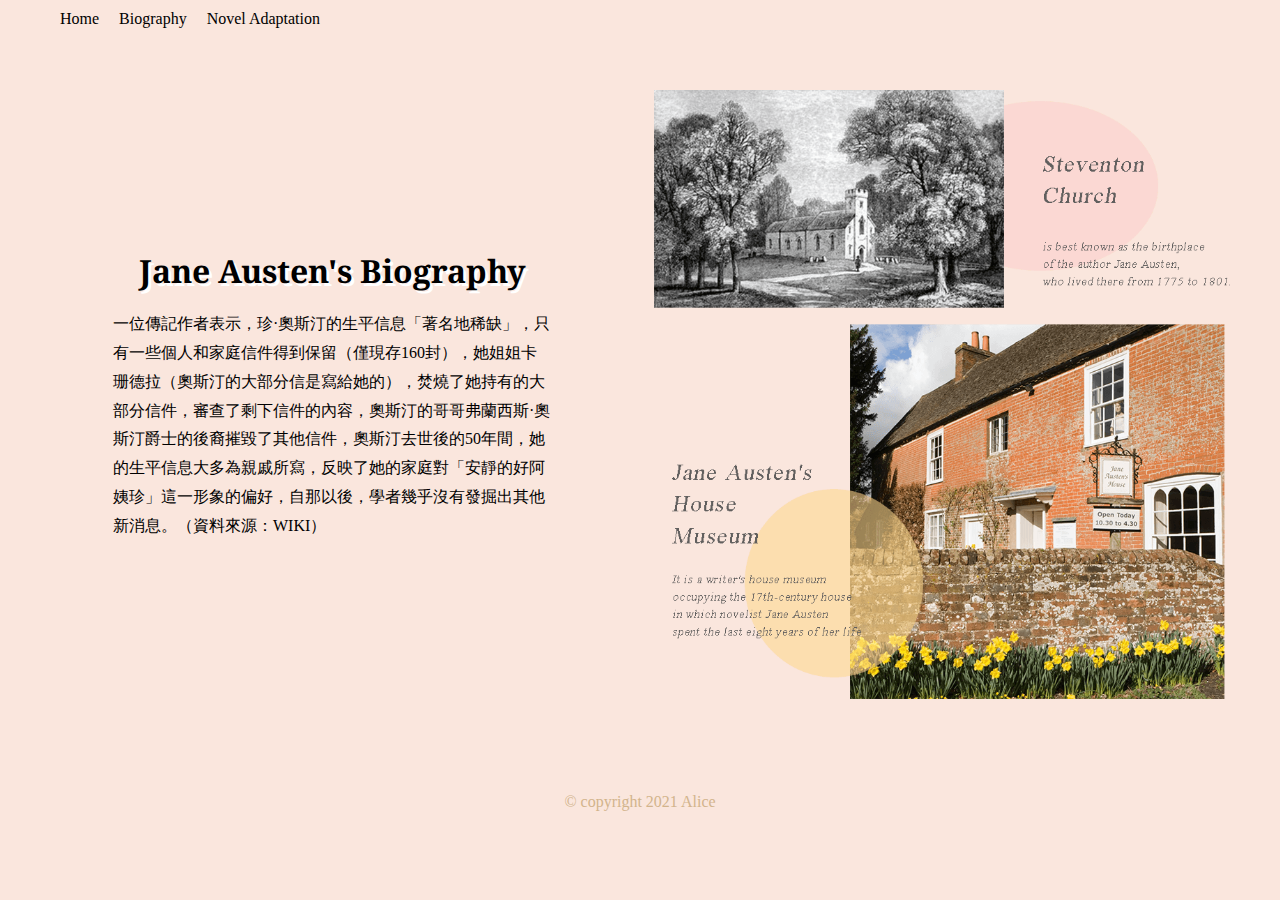
==== commit 55a43f45: "change web title" ====
--- a/biography.html
+++ b/biography.html
@@ -5,7 +5,7 @@
     <meta charset="UTF-8">
     <meta http-equiv="X-UA-Compatible" content="IE=edge">
     <meta name="viewport" content="width=device-width, initial-scale=1.0">
-    <title>Know About Jane Austen</title>
+    <title>Know About Jane Austen | Web by Alice</title>
     <link rel="shortcut icon" href="images/favicon.ico" type="images/x-icon">
     <link href="https://fonts.googleapis.com/css2?family=Noto+Serif:ital,wght@1,700&display=swap" rel="stylesheet">
     <link rel="stylesheet" href="css/style.css">
